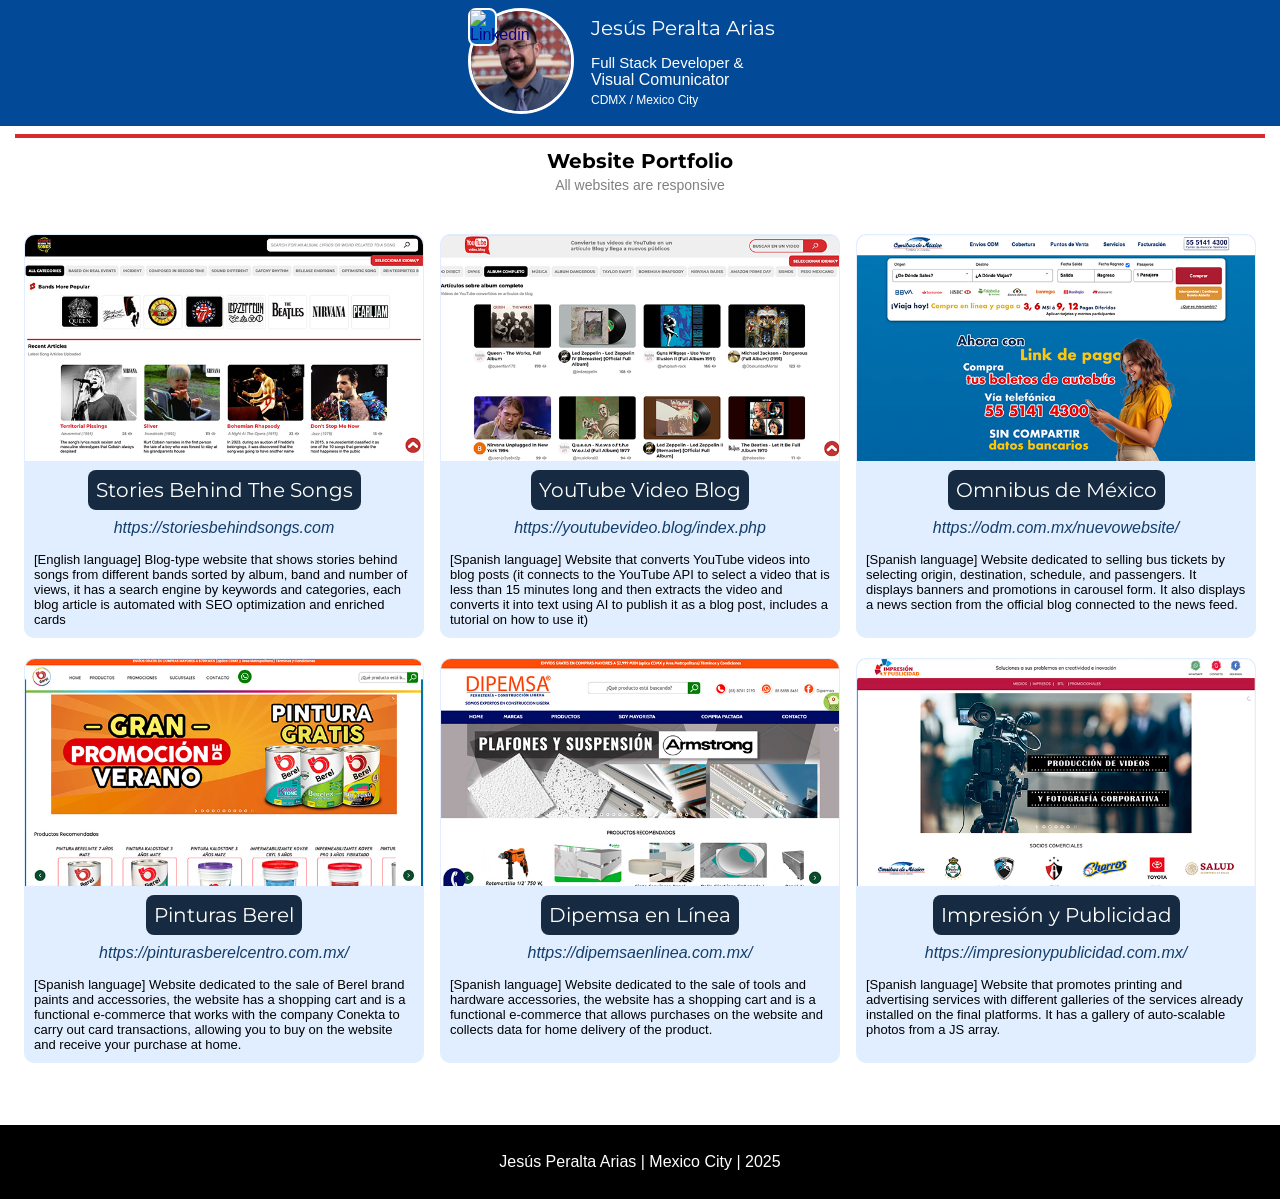
==== index.html @ 1875f081 "first version" ====
<!DOCTYPE html>
<html>
<head>
	<meta charset="utf-8">
	<meta name="viewport" content="width=device-width, initial-scale=1">
	<meta name="robots" content="noindex">
	<title>Jesus Peralta - Portfolio Fullstack Web Developer & Desing</title>
</head>
<style type="text/css">
	@import url('https://fonts.googleapis.com/css2?family=Montserrat:wght@700&family=Open+Sans&display=swap');

	body{margin: 0px;text-align: center;font-family: Arial,sans-serif;}
	a{text-decoration: none !important;color: darkblue;}
	#contenedor{width: 100%;max-width: 1250px;display: inline-block;}

	.resultado{background-color: white;border-radius: 8px;width: 100%;display: inline-block;max-width: 400px;margin: 8px;}
	.titulo{font-family: 'Montserrat';color: white;font-size: 20px;text-align: center;border-radius: 8px;background-color: #162B41;max-width: 300px;display: inline-table;}
	.res{background-color: #e0eeff;border-radius: 10px;border-collapse: collapse;}
	.description{text-align: left;}
	.linkedin{position: absolute;background-color: #0967c2;border-radius: 8px;width: 25px;border: solid 2px white;}
	#header{background-color: #024997;}
</style>
<body>

<div id="header">
		<table border="0" width="100%" style="max-width: 350px;display: inline-table;color: white;">
			<tr>
				<td width="25%">
					<a class="linkedin" href="https://www.linkedin.com/in/jes%C3%BAs-peralta-a740a5159/" target="blank_">
						<img alt="Linkedin" src="https://storiesbehindsongs.com/resources/linkedin.svg" width="20" height="20">
					</a>

					<img width="100" loading="lazy" alt="Omnibus de México" src="img/perfil.jpg?1" style="border-radius: 100px;border: solid;">
				</td>
				<td width="75%">
					<table border="0" width="100%" style="text-align: left;padding: 0px 10px;">
						<tr>
							<td><div style="font-size: 20px;font-family: 'Montserrat';padding: 10px 0px;">Jesús Peralta Arias</div></td>
						</tr>
						<tr>
							<td><div style="font-size:15px;">Full Stack Developer &</div><div>Visual Comunicator</div></td>
						</tr>
						<tr>
							<td><div style="font-size:12px;">CDMX / Mexico City</div></td>
						</tr>
						<tr height="10">
							<td></td>
						</tr>
					</table>
				</td>
			</tr>
		</table>
</div>

	<div id="contenedor">

	<hr style="border: 2px solid #d62a2f;">
	<table style="display: inline-table;text-align: center;margin-bottom: 30px;">
    <tbody>
        <tr>
        <td><div id="resultados" style="font-weight: bold;font-family: 'Montserrat';font-size: 20px;">Website Portfolio</div></td>
    </tr>
    <tr>
        <td><div id="descripcion" class="desc" style="color: gray;font-size: 14px;">All websites are responsive</div></td>
    </tr>
	</tbody>
	</table>

		<div id="cont" style="margin-bottom: 50px;text-align: center;"> </div>

	</div>

<script type="text/javascript">

let sitios = 
[
{ nombre:"Stories Behind The Songs", 
  url: "https://storiesbehindsongs.com", 
  img:"stories" , 
  text:"[English language] Blog-type website that shows stories behind songs from different bands sorted by album, band and number of views, it has a search engine by keywords and categories, each blog article is automated with SEO optimization and enriched cards"
},{ 
  nombre:"YouTube Video Blog", 
  url: "https://youtubevideo.blog/index.php", 
  img:"youtube" , 
  text:"[Spanish language] Website that converts YouTube videos into blog posts (it connects to the YouTube API to select a video that is less than 15 minutes long and then extracts the video and converts it into text using AI to publish it as a blog post, includes a tutorial on how to use it)"
},{ 
  nombre:"Omnibus de México", 
  url: "https://odm.com.mx/nuevowebsite/", 
  img:"odm" , 
  text:"[Spanish language] Website dedicated to selling bus tickets by selecting origin, destination, schedule, and passengers. It displays banners and promotions in carousel form. It also displays a news section from the official blog connected to the news feed."
},{ 
  nombre:"Pinturas Berel", 
  url: "https://pinturasberelcentro.com.mx/", 
  img:"berel" , 
  text:"[Spanish language] Website dedicated to the sale of Berel brand paints and accessories, the website has a shopping cart and is a functional e-commerce that works with the company Conekta to carry out card transactions, allowing you to buy on the website and receive your purchase at home."
},{ 
  nombre:"Dipemsa en Línea", 
  url: "https://dipemsaenlinea.com.mx/", 
  img:"dipemsa" , 
  text:"[Spanish language] Website dedicated to the sale of tools and hardware accessories, the website has a shopping cart and is a functional e-commerce that allows purchases on the website and collects data for home delivery of the product."
},{ 
  nombre:"Impresión y Publicidad", 
  url: "https://impresionypublicidad.com.mx/", 
  img:"impresion" , 
  text:"[Spanish language] Website that promotes printing and advertising services with different galleries of the services already installed on the final platforms. It has a gallery of auto-scalable photos from a JS array."
}
];


let html = '';

for (var i = 0; i < sitios.length; i++) {
	let nom = sitios[i].nombre;
	let url = sitios[i].url;
	let img = sitios[i].img;
	let text = sitios[i].text;

	html += `<div id="cont" class="resultado valido" idnt="208" style="cursor:pointer;">
	<a href="${url}" target="_blank">
	<table class="res" width="100%" border="0">
                                              <tbody><tr>
                                                <td width="10%">
                                                 
                                                        <img width="100%" loading="lazy" data-orig-src="img/${img}.jpg?2" class="miniatura" alt="${nom}" src="img/${img}.jpg?2" style="border-radius: 10px 10px 0px 0px;position: relative;max-width:400px;"> 
                                                    
                                                </td>
                                              </tr>
                                              <tr>
                                                <td align="left">

                                                    <table border="0" width="100%" style="position:relative;height:170px;">
                                                        <tbody><tr>
                                                            
                                                            <td valign="top" style="text-align:center;">
                                                                        <div class="notranslate titulo" title="${nom}" style="padding: 6px;">${nom}</div>

                                                                <table border="0" style="width: 100%;">
                                                                    <tbody><tr>
                                                                        <td width="70%">
                                                                            <div class="notranslate desc" style="font-style: italic;padding: 6px;color:#133E6C;">${url}</div>
                                                                        </td>
                                                                        
                                                                    </tr>
                                                                    </tbody>
                                                                </table>

                                                                        <div class="description" title="45 important singers of the time gathered to contribute to the fight against hunger in Africa" style="font-family: Arial;color: black;font-size: 13px;padding: 6px;">${text}</div>
                                                                    
                                                                

                                                            </td>
                                                        </tr>
                                                    </tbody></table>

                                                </td>
                                              </tr>                                              
                                            </tbody></table></a></div>`;

}

document.getElementById('cont').innerHTML = html;

</script>
	
<div style="background-color: black;color: white;text-align: center; padding:15px;">
	<table border="0" style="width: 100%;padding: 10px;">
		<tbody><tr>
			<td> Jesús Peralta Arias | Mexico City | 2025 </td>
		</tr>
	</tbody></table>
</div>
</body>
</html>
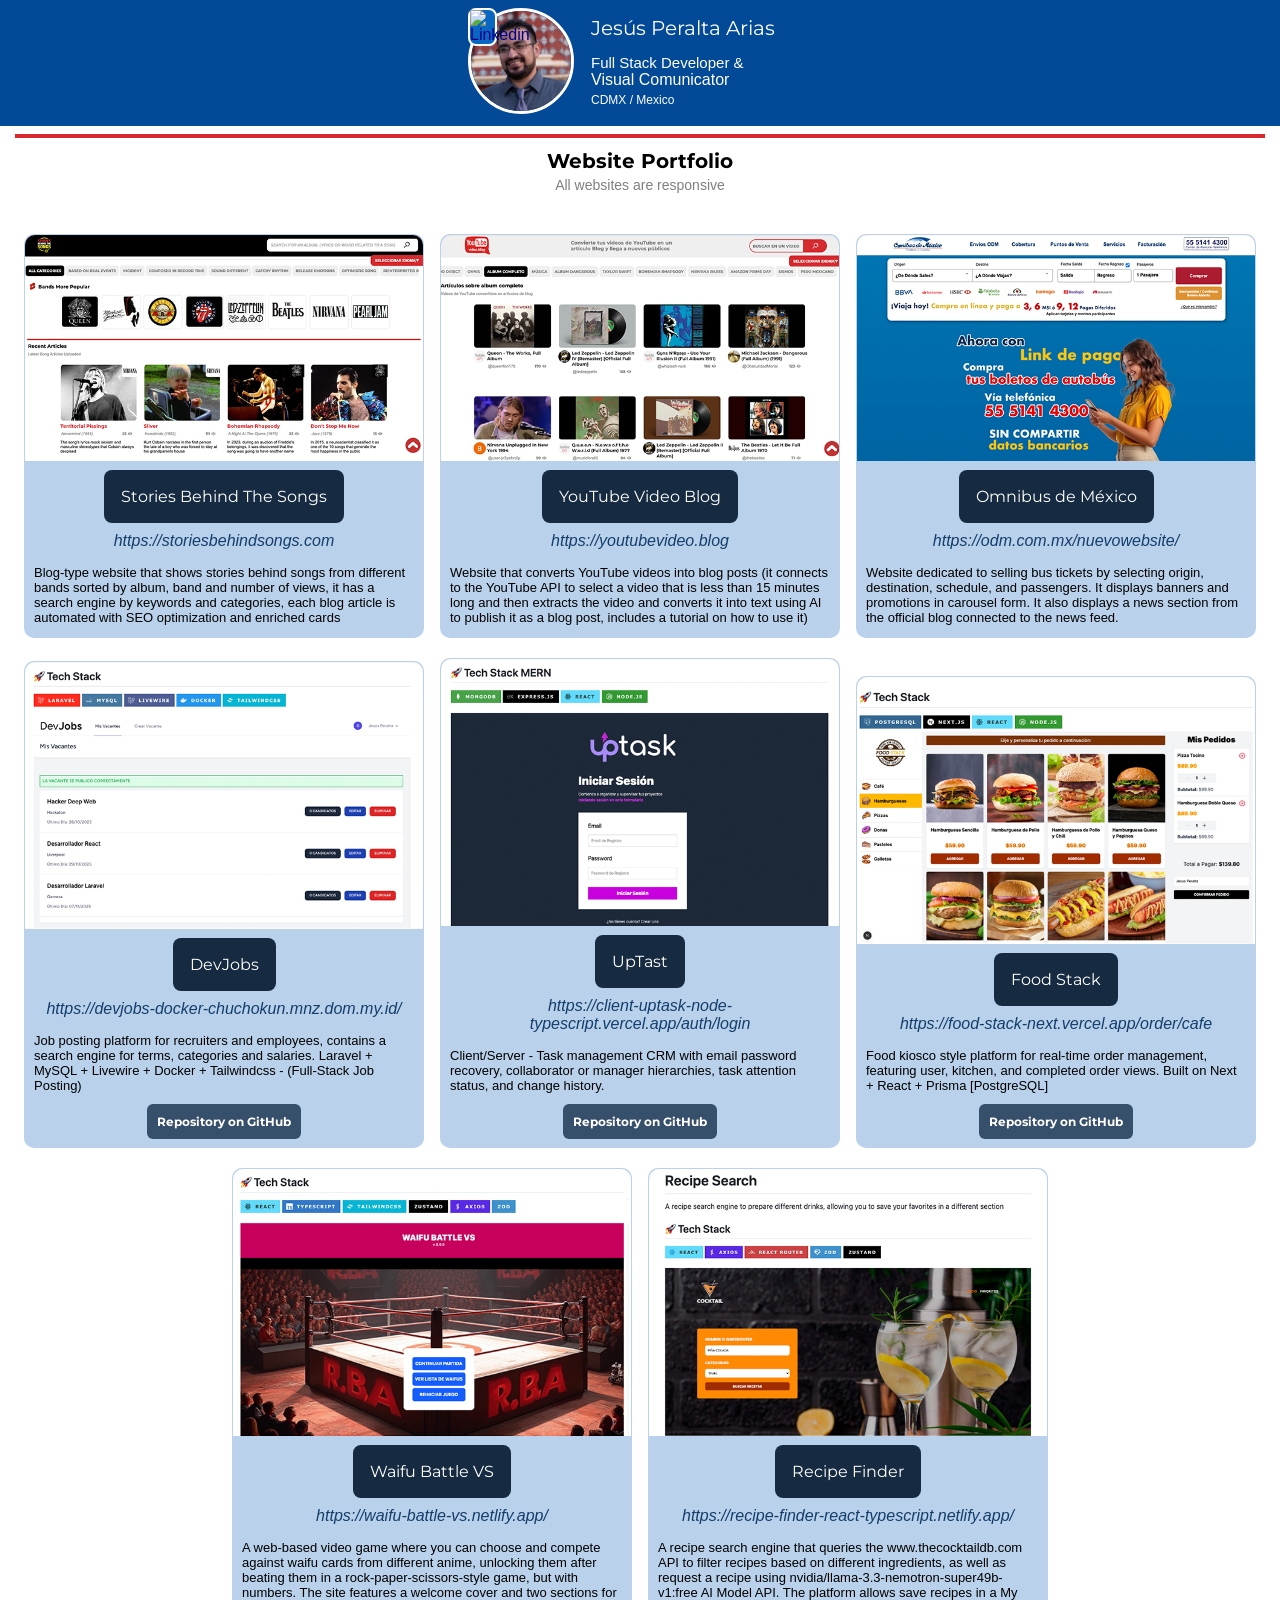
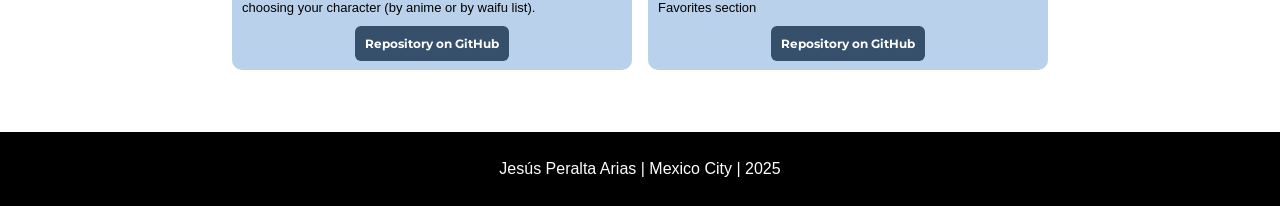
==== commit 5887a524: "new version of portafolio" ====
--- a/index.html
+++ b/index.html
@@ -6,20 +6,7 @@
 	<meta name="robots" content="noindex">
 	<title>Jesus Peralta - Portfolio Fullstack Web Developer & Desing</title>
 </head>
-<style type="text/css">
-	@import url('https://fonts.googleapis.com/css2?family=Montserrat:wght@700&family=Open+Sans&display=swap');
-
-	body{margin: 0px;text-align: center;font-family: Arial,sans-serif;}
-	a{text-decoration: none !important;color: darkblue;}
-	#contenedor{width: 100%;max-width: 1250px;display: inline-block;}
-
-	.resultado{background-color: white;border-radius: 8px;width: 100%;display: inline-block;max-width: 400px;margin: 8px;}
-	.titulo{font-family: 'Montserrat';color: white;font-size: 20px;text-align: center;border-radius: 8px;background-color: #162B41;max-width: 300px;display: inline-table;}
-	.res{background-color: #e0eeff;border-radius: 10px;border-collapse: collapse;}
-	.description{text-align: left;}
-	.linkedin{position: absolute;background-color: #0967c2;border-radius: 8px;width: 25px;border: solid 2px white;}
-	#header{background-color: #024997;}
-</style>
+<link rel="stylesheet" href="css/styles.css">
 <body>
 
 <div id="header">
@@ -41,7 +28,7 @@
 							<td><div style="font-size:15px;">Full Stack Developer &</div><div>Visual Comunicator</div></td>
 						</tr>
 						<tr>
-							<td><div style="font-size:12px;">CDMX / Mexico City</div></td>
+							<td><div style="font-size:12px;">CDMX / Mexico</div></td>
 						</tr>
 						<tr height="10">
 							<td></td>
@@ -70,97 +57,8 @@
 
 	</div>
 
-<script type="text/javascript">
+<script type="text/javascript" src="js/sitios.js"></script>
 
-let sitios = 
-[
-{ nombre:"Stories Behind The Songs", 
-  url: "https://storiesbehindsongs.com", 
-  img:"stories" , 
-  text:"[English language] Blog-type website that shows stories behind songs from different bands sorted by album, band and number of views, it has a search engine by keywords and categories, each blog article is automated with SEO optimization and enriched cards"
-},{ 
-  nombre:"YouTube Video Blog", 
-  url: "https://youtubevideo.blog/index.php", 
-  img:"youtube" , 
-  text:"[Spanish language] Website that converts YouTube videos into blog posts (it connects to the YouTube API to select a video that is less than 15 minutes long and then extracts the video and converts it into text using AI to publish it as a blog post, includes a tutorial on how to use it)"
-},{ 
-  nombre:"Omnibus de México", 
-  url: "https://odm.com.mx/nuevowebsite/", 
-  img:"odm" , 
-  text:"[Spanish language] Website dedicated to selling bus tickets by selecting origin, destination, schedule, and passengers. It displays banners and promotions in carousel form. It also displays a news section from the official blog connected to the news feed."
-},{ 
-  nombre:"Pinturas Berel", 
-  url: "https://pinturasberelcentro.com.mx/", 
-  img:"berel" , 
-  text:"[Spanish language] Website dedicated to the sale of Berel brand paints and accessories, the website has a shopping cart and is a functional e-commerce that works with the company Conekta to carry out card transactions, allowing you to buy on the website and receive your purchase at home."
-},{ 
-  nombre:"Dipemsa en Línea", 
-  url: "https://dipemsaenlinea.com.mx/", 
-  img:"dipemsa" , 
-  text:"[Spanish language] Website dedicated to the sale of tools and hardware accessories, the website has a shopping cart and is a functional e-commerce that allows purchases on the website and collects data for home delivery of the product."
-},{ 
-  nombre:"Impresión y Publicidad", 
-  url: "https://impresionypublicidad.com.mx/", 
-  img:"impresion" , 
-  text:"[Spanish language] Website that promotes printing and advertising services with different galleries of the services already installed on the final platforms. It has a gallery of auto-scalable photos from a JS array."
-}
-];
-
-
-let html = '';
-
-for (var i = 0; i < sitios.length; i++) {
-	let nom = sitios[i].nombre;
-	let url = sitios[i].url;
-	let img = sitios[i].img;
-	let text = sitios[i].text;
-
-	html += `<div id="cont" class="resultado valido" idnt="208" style="cursor:pointer;">
-	<a href="${url}" target="_blank">
-	<table class="res" width="100%" border="0">
-                                              <tbody><tr>
-                                                <td width="10%">
-                                                 
-                                                        <img width="100%" loading="lazy" data-orig-src="img/${img}.jpg?2" class="miniatura" alt="${nom}" src="img/${img}.jpg?2" style="border-radius: 10px 10px 0px 0px;position: relative;max-width:400px;"> 
-                                                    
-                                                </td>
-                                              </tr>
-                                              <tr>
-                                                <td align="left">
-
-                                                    <table border="0" width="100%" style="position:relative;height:170px;">
-                                                        <tbody><tr>
-                                                            
-                                                            <td valign="top" style="text-align:center;">
-                                                                        <div class="notranslate titulo" title="${nom}" style="padding: 6px;">${nom}</div>
-
-                                                                <table border="0" style="width: 100%;">
-                                                                    <tbody><tr>
-                                                                        <td width="70%">
-                                                                            <div class="notranslate desc" style="font-style: italic;padding: 6px;color:#133E6C;">${url}</div>
-                                                                        </td>
-                                                                        
-                                                                    </tr>
-                                                                    </tbody>
-                                                                </table>
-
-                                                                        <div class="description" title="45 important singers of the time gathered to contribute to the fight against hunger in Africa" style="font-family: Arial;color: black;font-size: 13px;padding: 6px;">${text}</div>
-                                                                    
-                                                                
-
-                                                            </td>
-                                                        </tr>
-                                                    </tbody></table>
-
-                                                </td>
-                                              </tr>                                              
-                                            </tbody></table></a></div>`;
-
-}
-
-document.getElementById('cont').innerHTML = html;
-
-</script>
 	
 <div style="background-color: black;color: white;text-align: center; padding:15px;">
 	<table border="0" style="width: 100%;padding: 10px;">
--- a/css/styles.css
+++ b/css/styles.css
@@ -0,0 +1,71 @@
+@import url('https://fonts.googleapis.com/css2?family=Montserrat:wght@700&family=Open+Sans&display=swap');
+
+:root{
+    --fondo-texto: #B9D1EA;
+    --titulo-web: #162B41;
+    --githuburl: #364F6A;
+}
+
+body{margin: 0px;
+    text-align: center;
+    font-family: Arial,sans-serif;
+}
+a{
+    text-decoration: none !important;
+    color: darkblue;
+}
+#contenedor{
+    width: 100%;
+    max-width: 1250px;
+    display: inline-block;
+}
+
+.resultado{
+    background-color: white;
+    border-radius: 8px;
+    width: 100%;
+    display: inline-block;
+    max-width: 400px;
+    margin: 8px;
+}
+.titulo{
+    font-family: 'Montserrat';
+    color: white;
+    font-size: 16px;
+    text-align: center;
+    border-radius: 8px;
+    background-color: var(--titulo-web);
+    max-width: 300px;
+    display: inline-table;
+    padding: 15px;
+}
+.res{
+    background-color: var(--fondo-texto);
+    border-radius: 10px;
+    border-collapse: collapse;
+}
+.description{
+    text-align: left;
+}
+.linkedin{
+    position: absolute;
+    background-color: #0967c2;
+    border-radius: 8px;
+    width: 25px;
+    border: solid 2px white;
+}
+#header{
+    background-color: #024997;
+}
+.github{
+    background-color: var(--githuburl);
+    font-weight: bold;
+    font-family: 'Montserrat',sans-serif;
+    font-size: 12px;
+    padding: 10px;
+    max-width: 300px;
+    display: inline-block;
+    margin: 5px 0px;
+    color: white;
+    border-radius: 6px;
+}
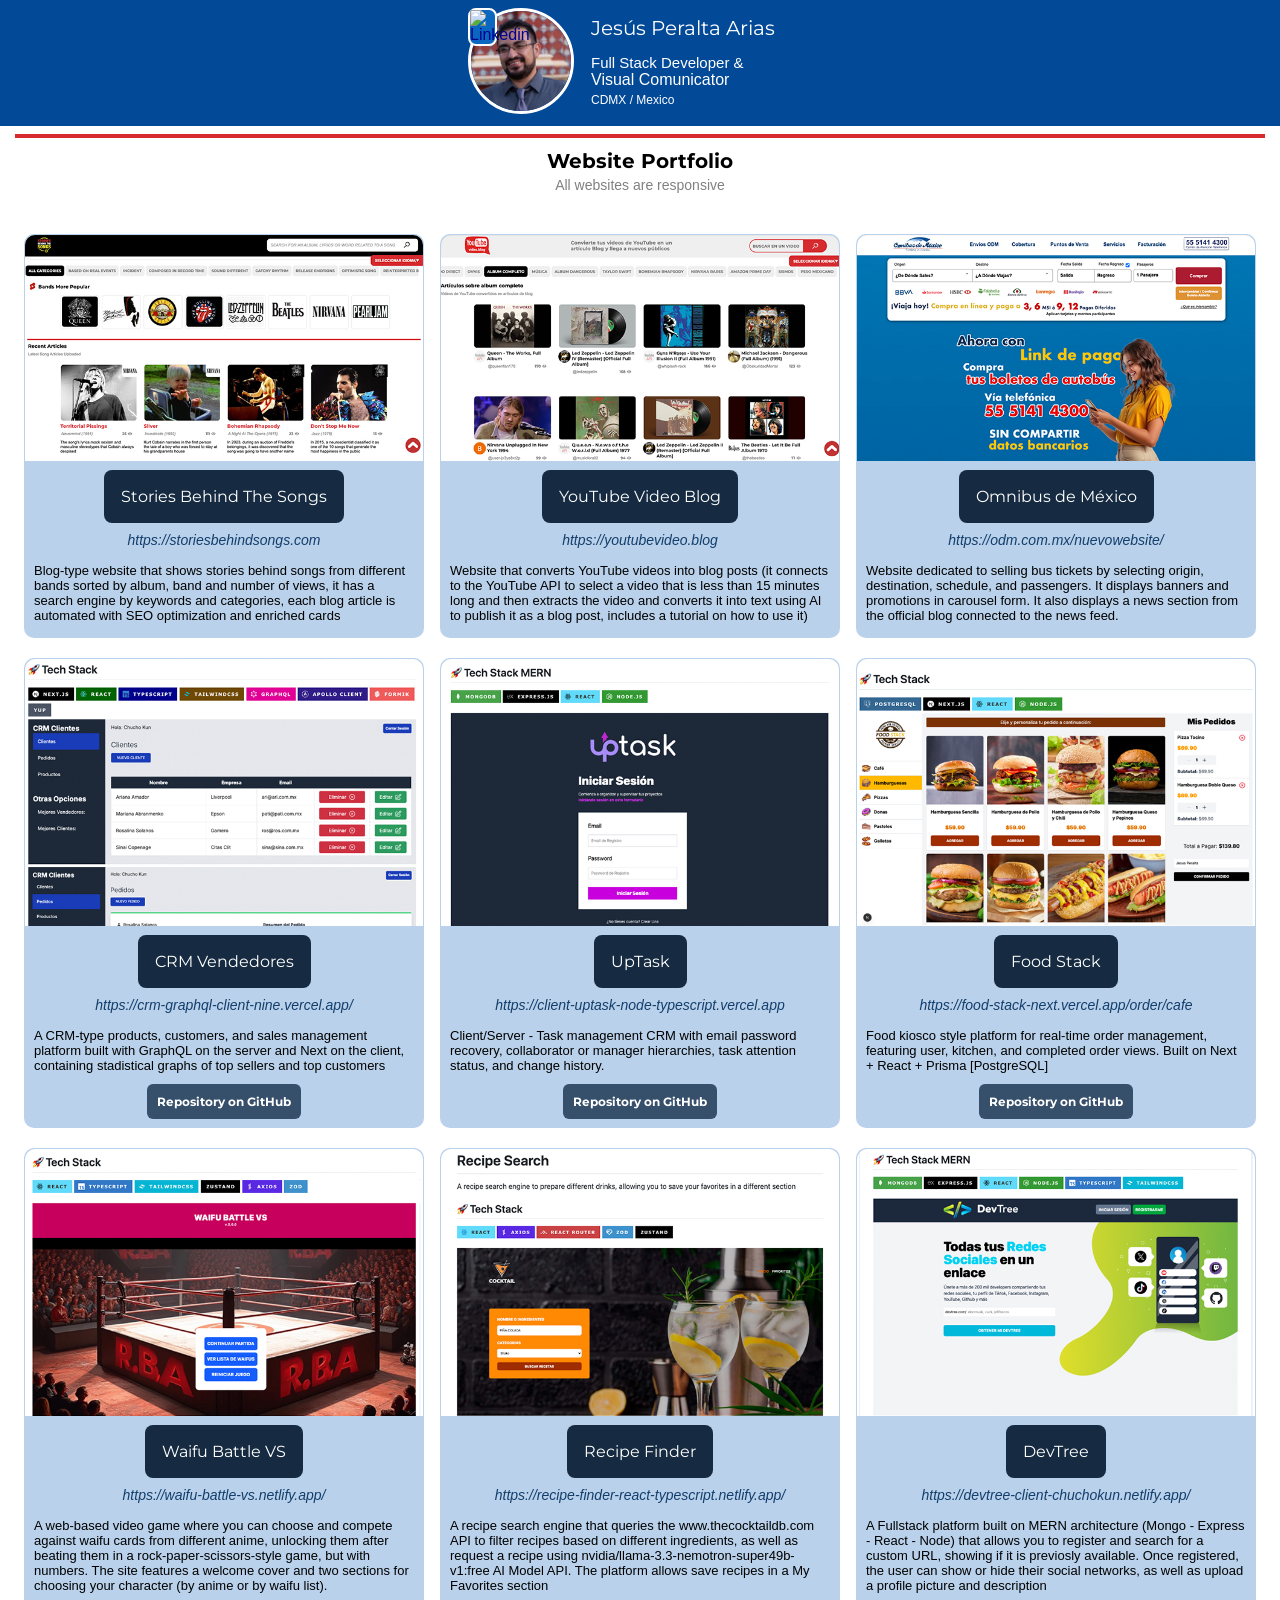
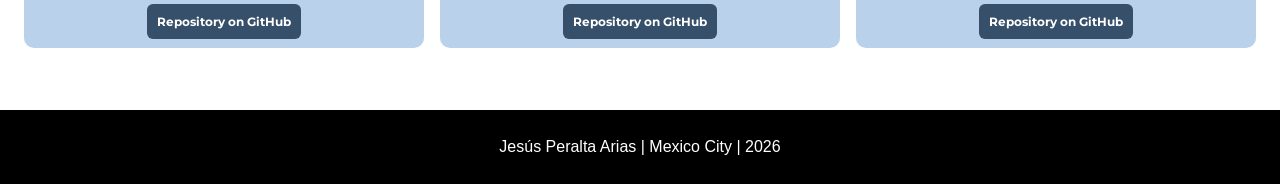
==== commit d00210fb: "new project devtree MERN" ====
--- a/index.html
+++ b/index.html
@@ -63,7 +63,7 @@
 <div style="background-color: black;color: white;text-align: center; padding:15px;">
 	<table border="0" style="width: 100%;padding: 10px;">
 		<tbody><tr>
-			<td> Jesús Peralta Arias | Mexico City | 2025 </td>
+			<td> Jesús Peralta Arias | Mexico City | 2026 </td>
 		</tr>
 	</tbody></table>
 </div>
--- a/css/styles.css
+++ b/css/styles.css
@@ -47,6 +47,11 @@
 .description{
     text-align: left;
 }
+
+.desc{
+    font-size: 14px;
+}
+
 .linkedin{
     position: absolute;
     background-color: #0967c2;
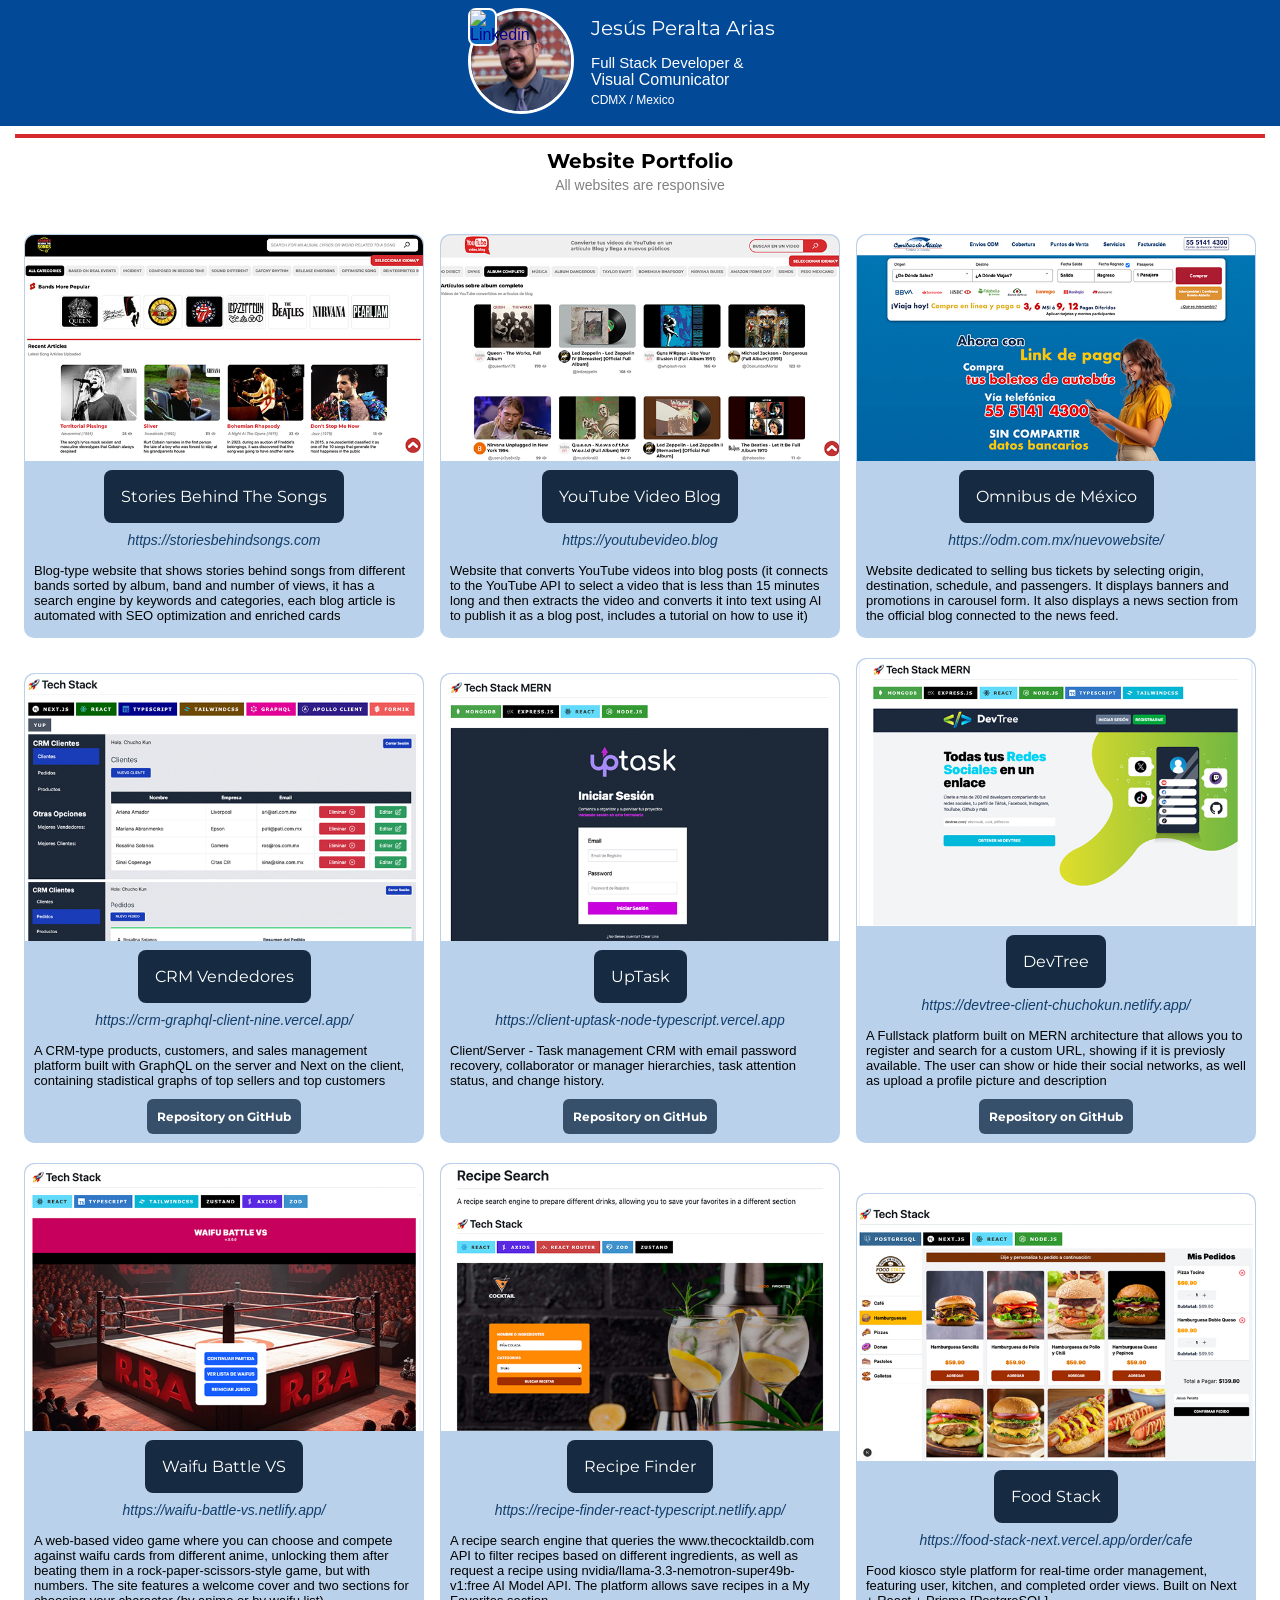
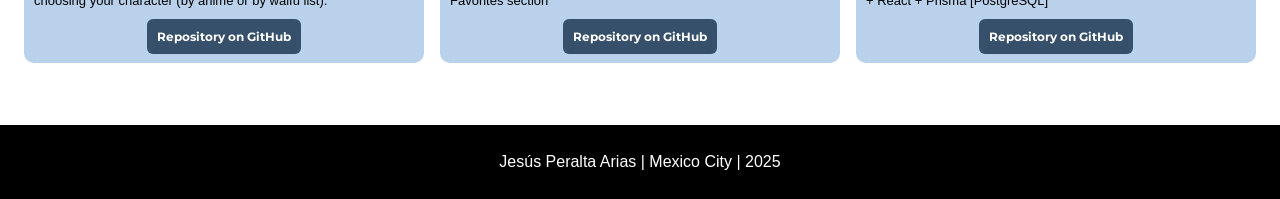
==== commit db43fda4: "favicon included" ====
--- a/index.html
+++ b/index.html
@@ -5,6 +5,8 @@
 	<meta name="viewport" content="width=device-width, initial-scale=1">
 	<meta name="robots" content="noindex">
 	<title>Jesus Peralta - Portfolio Fullstack Web Developer & Desing</title>
+	<link rel="icon" type="image/png" href="img/perfil.jpg?1">
+
 </head>
 <link rel="stylesheet" href="css/styles.css">
 <body>
@@ -13,7 +15,7 @@
 		<table border="0" width="100%" style="max-width: 350px;display: inline-table;color: white;">
 			<tr>
 				<td width="25%">
-					<a class="linkedin" href="https://www.linkedin.com/in/jes%C3%BAs-peralta-a740a5159/" target="blank_">
+					<a class="linkedin" href="https://www.linkedin.com/in/jesus-peralta-arias/" target="blank_">
 						<img alt="Linkedin" src="https://storiesbehindsongs.com/resources/linkedin.svg" width="20" height="20">
 					</a>
 
@@ -63,40 +65,9 @@
 <div style="background-color: black;color: white;text-align: center; padding:15px;">
 	<table border="0" style="width: 100%;padding: 10px;">
 		<tbody><tr>
-			<td> Jesús Peralta Arias | Mexico City | 2026 </td>
+			<td> Jesús Peralta Arias | Mexico City | 2025 </td>
 		</tr>
 	</tbody></table>
 </div>
 </body>
-</html>
-
-
-
-
-
-
-
-
-
-
-
-
-
-
-
-
-
-
-
-
-
-
-
-
-
-
-
-
-
-
-
+</html>
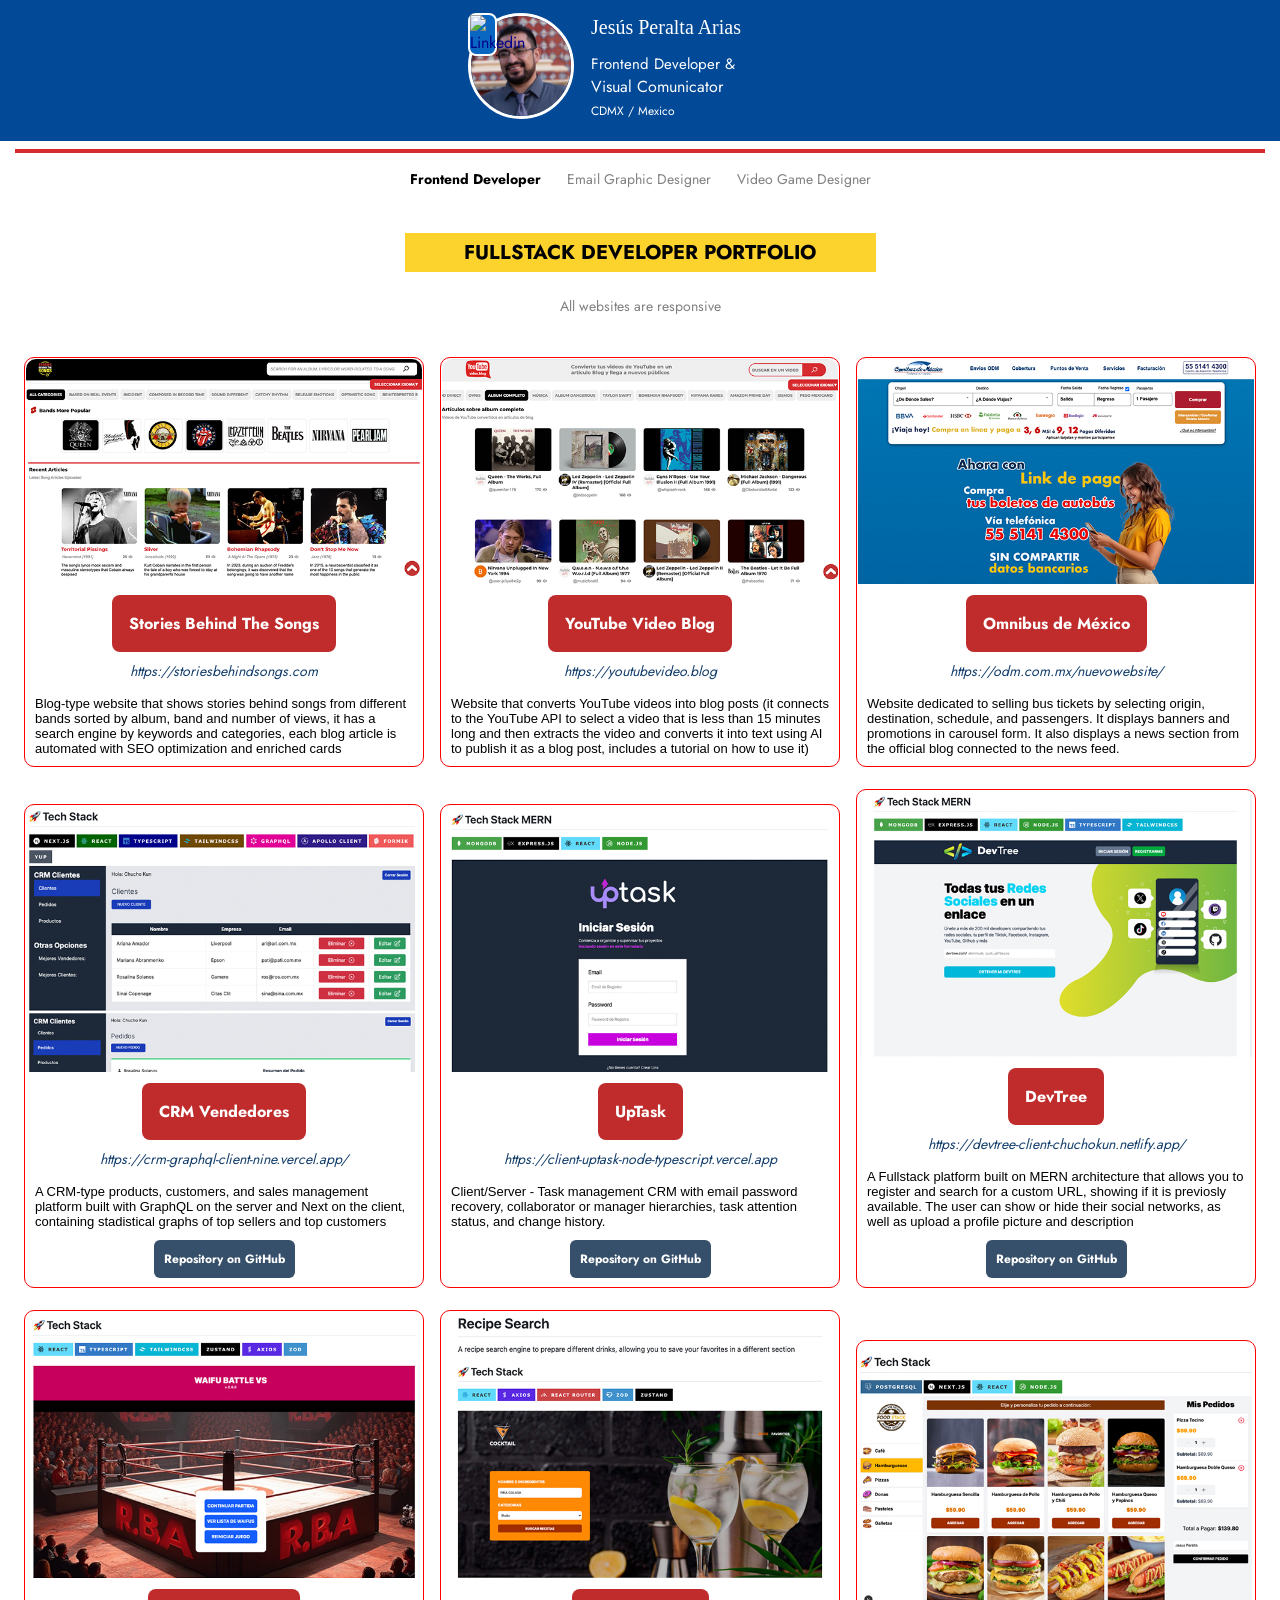
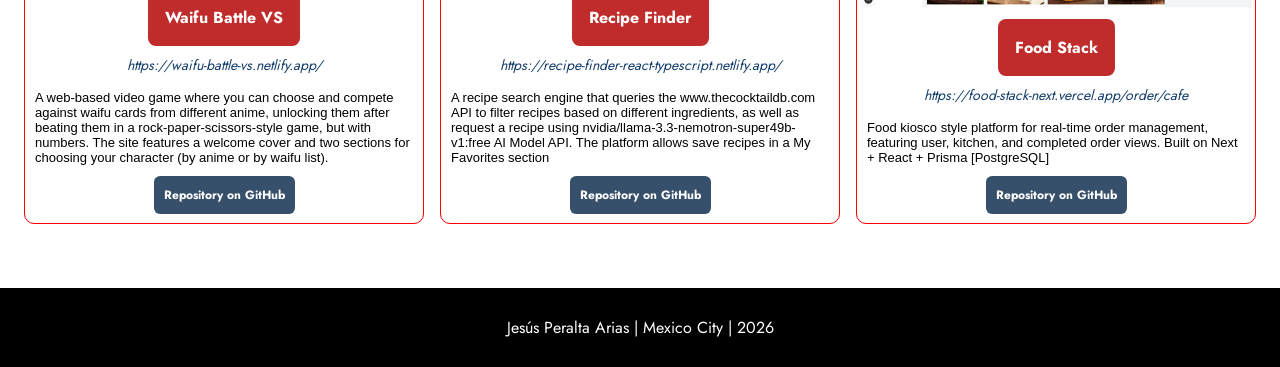
==== commit 05d4fd65: "new section and design" ====
--- a/index.html
+++ b/index.html
@@ -27,7 +27,7 @@
 							<td><div style="font-size: 20px;font-family: 'Montserrat';padding: 10px 0px;">Jesús Peralta Arias</div></td>
 						</tr>
 						<tr>
-							<td><div style="font-size:15px;">Full Stack Developer &</div><div>Visual Comunicator</div></td>
+							<td><div style="font-size:15px;">Frontend Developer &</div><div>Visual Comunicator</div></td>
 						</tr>
 						<tr>
 							<td><div style="font-size:12px;">CDMX / Mexico</div></td>
@@ -46,8 +46,17 @@
 	<hr style="border: 2px solid #d62a2f;">
 	<table style="display: inline-table;text-align: center;margin-bottom: 30px;">
     <tbody>
+		<tr>
+			<td>
+				<nav class="nav-menu">
+                    <a href="/"><div class="seleccionado">Frontend Developer</div></a>
+                    <a href="/mailing.html"><div>Email Graphic Designer</div></a>
+					<a href="/gaming.html"><div>Video Game Designer</div></a>
+                </nav>
+			</td>
+		</tr>
         <tr>
-        <td><div id="resultados" style="font-weight: bold;font-family: 'Montserrat';font-size: 20px;">Website Portfolio</div></td>
+        <td><p class="seccion">Fullstack Developer Portfolio</p></td>
     </tr>
     <tr>
         <td><div id="descripcion" class="desc" style="color: gray;font-size: 14px;">All websites are responsive</div></td>
@@ -61,11 +70,10 @@
 
 <script type="text/javascript" src="js/sitios.js"></script>
 
-	
 <div style="background-color: black;color: white;text-align: center; padding:15px;">
 	<table border="0" style="width: 100%;padding: 10px;">
 		<tbody><tr>
-			<td> Jesús Peralta Arias | Mexico City | 2025 </td>
+			<td> Jesús Peralta Arias | Mexico City | 2026 </td>
 		</tr>
 	</tbody></table>
 </div>
--- a/css/styles.css
+++ b/css/styles.css
@@ -1,14 +1,19 @@
-@import url('https://fonts.googleapis.com/css2?family=Montserrat:wght@700&family=Open+Sans&display=swap');
+@font-face {
+	font-family: "Jost";
+	src: url("fonts/Jost-VariableFont_wght.ttf") format("truetype");
+	font-weight: 100 900;
+	font-display: swap;
+}
 
 :root{
     --fondo-texto: #B9D1EA;
-    --titulo-web: #162B41;
+    --titulo-web: #BF2C2B;
     --githuburl: #364F6A;
 }
 
 body{margin: 0px;
     text-align: center;
-    font-family: Arial,sans-serif;
+    font-family: 'Jost',sans-serif;
 }
 a{
     text-decoration: none !important;
@@ -20,6 +25,48 @@
     display: inline-block;
 }
 
+.nav-menu {
+    font-size: 14px;
+    display: flex;
+    flex-direction: row;
+    gap: 1rem;
+    margin-bottom: 15px;
+}
+
+.nav-menu div {
+    color: gray;
+    padding: 5px;
+}
+
+@media (max-width: 300px) {
+    .nav-menu {
+        flex-direction: column;
+        align-items: flex-start;
+    }
+}
+
+.seccion {
+    color: black;
+    padding: 5px 0px;
+    display: inline-block;
+    text-transform: uppercase;
+    background-color: #FCD22D;
+    font-family: "Jost", sans-serif;
+    font-weight: bold;
+    width: 100%;
+    max-width: 500px;
+    font-size: 20px;
+}
+
+.seleccionado {
+    font-weight: bold;
+    color: black !important;
+}
+
+.nav-menu div:hover {
+    text-decoration: underline;
+}
+
 .resultado{
     background-color: white;
     border-radius: 8px;
@@ -29,7 +76,7 @@
     margin: 8px;
 }
 .titulo{
-    font-family: 'Montserrat';
+    font-family: 'Jost';
     color: white;
     font-size: 16px;
     text-align: center;
@@ -38,11 +85,13 @@
     max-width: 300px;
     display: inline-table;
     padding: 15px;
+    font-weight: bold;
 }
 .res{
-    background-color: var(--fondo-texto);
     border-radius: 10px;
     border-collapse: collapse;
+    border: solid red 1px;
+    display: block;
 }
 .description{
     text-align: left;
@@ -62,10 +111,17 @@
 #header{
     background-color: #024997;
 }
+#header-mailing {
+    background-color: #388328;
+}
+
+#header-videogame {
+    background-color:black;
+}
 .github{
     background-color: var(--githuburl);
     font-weight: bold;
-    font-family: 'Montserrat',sans-serif;
+    font-family: 'Jost',sans-serif;
     font-size: 12px;
     padding: 10px;
     max-width: 300px;
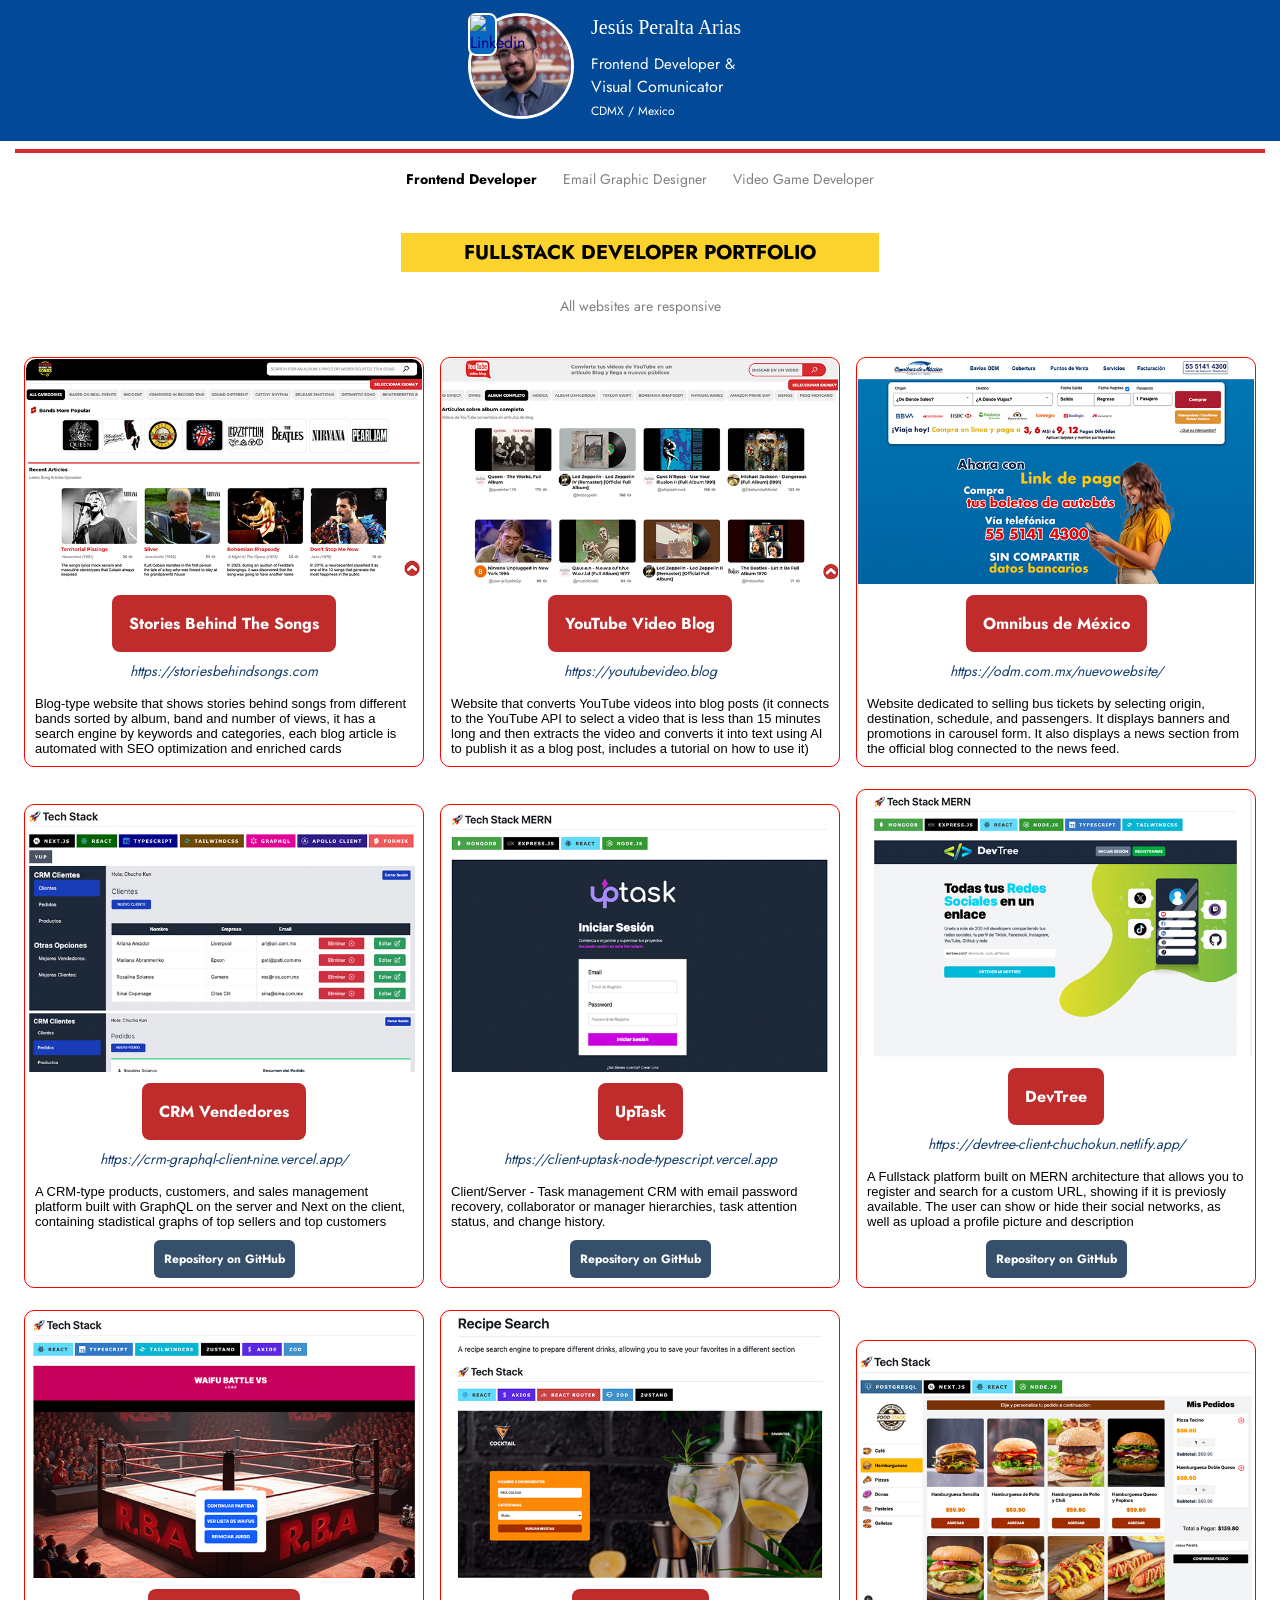
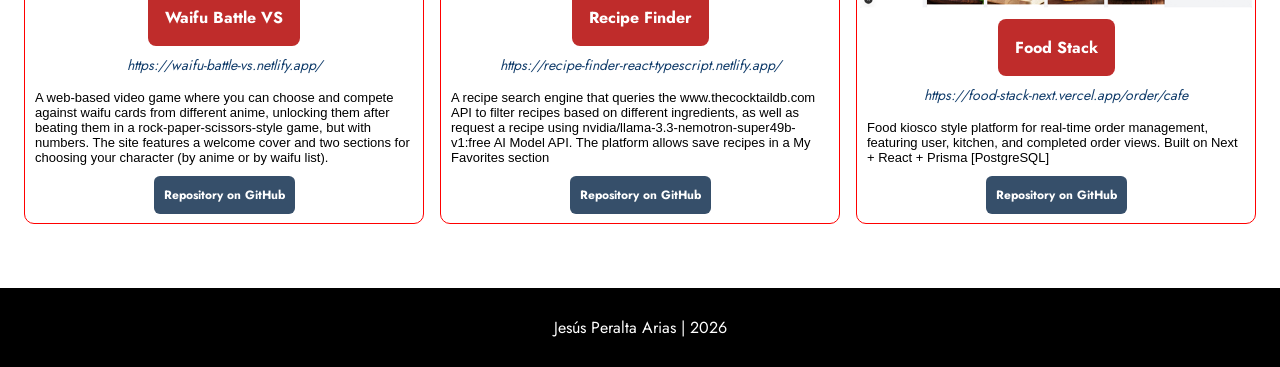
==== commit 61c8c42c: "fix desing for developer" ====
--- a/index.html
+++ b/index.html
@@ -51,7 +51,7 @@
 				<nav class="nav-menu">
                     <a href="/"><div class="seleccionado">Frontend Developer</div></a>
                     <a href="/mailing.html"><div>Email Graphic Designer</div></a>
-					<a href="/gaming.html"><div>Video Game Designer</div></a>
+					<a href="/gaming.html"><div>Video Game Developer</div></a>
                 </nav>
 			</td>
 		</tr>
@@ -73,7 +73,7 @@
 <div style="background-color: black;color: white;text-align: center; padding:15px;">
 	<table border="0" style="width: 100%;padding: 10px;">
 		<tbody><tr>
-			<td> Jesús Peralta Arias | Mexico City | 2026 </td>
+			<td> Jesús Peralta Arias | 2026 </td>
 		</tr>
 	</tbody></table>
 </div>
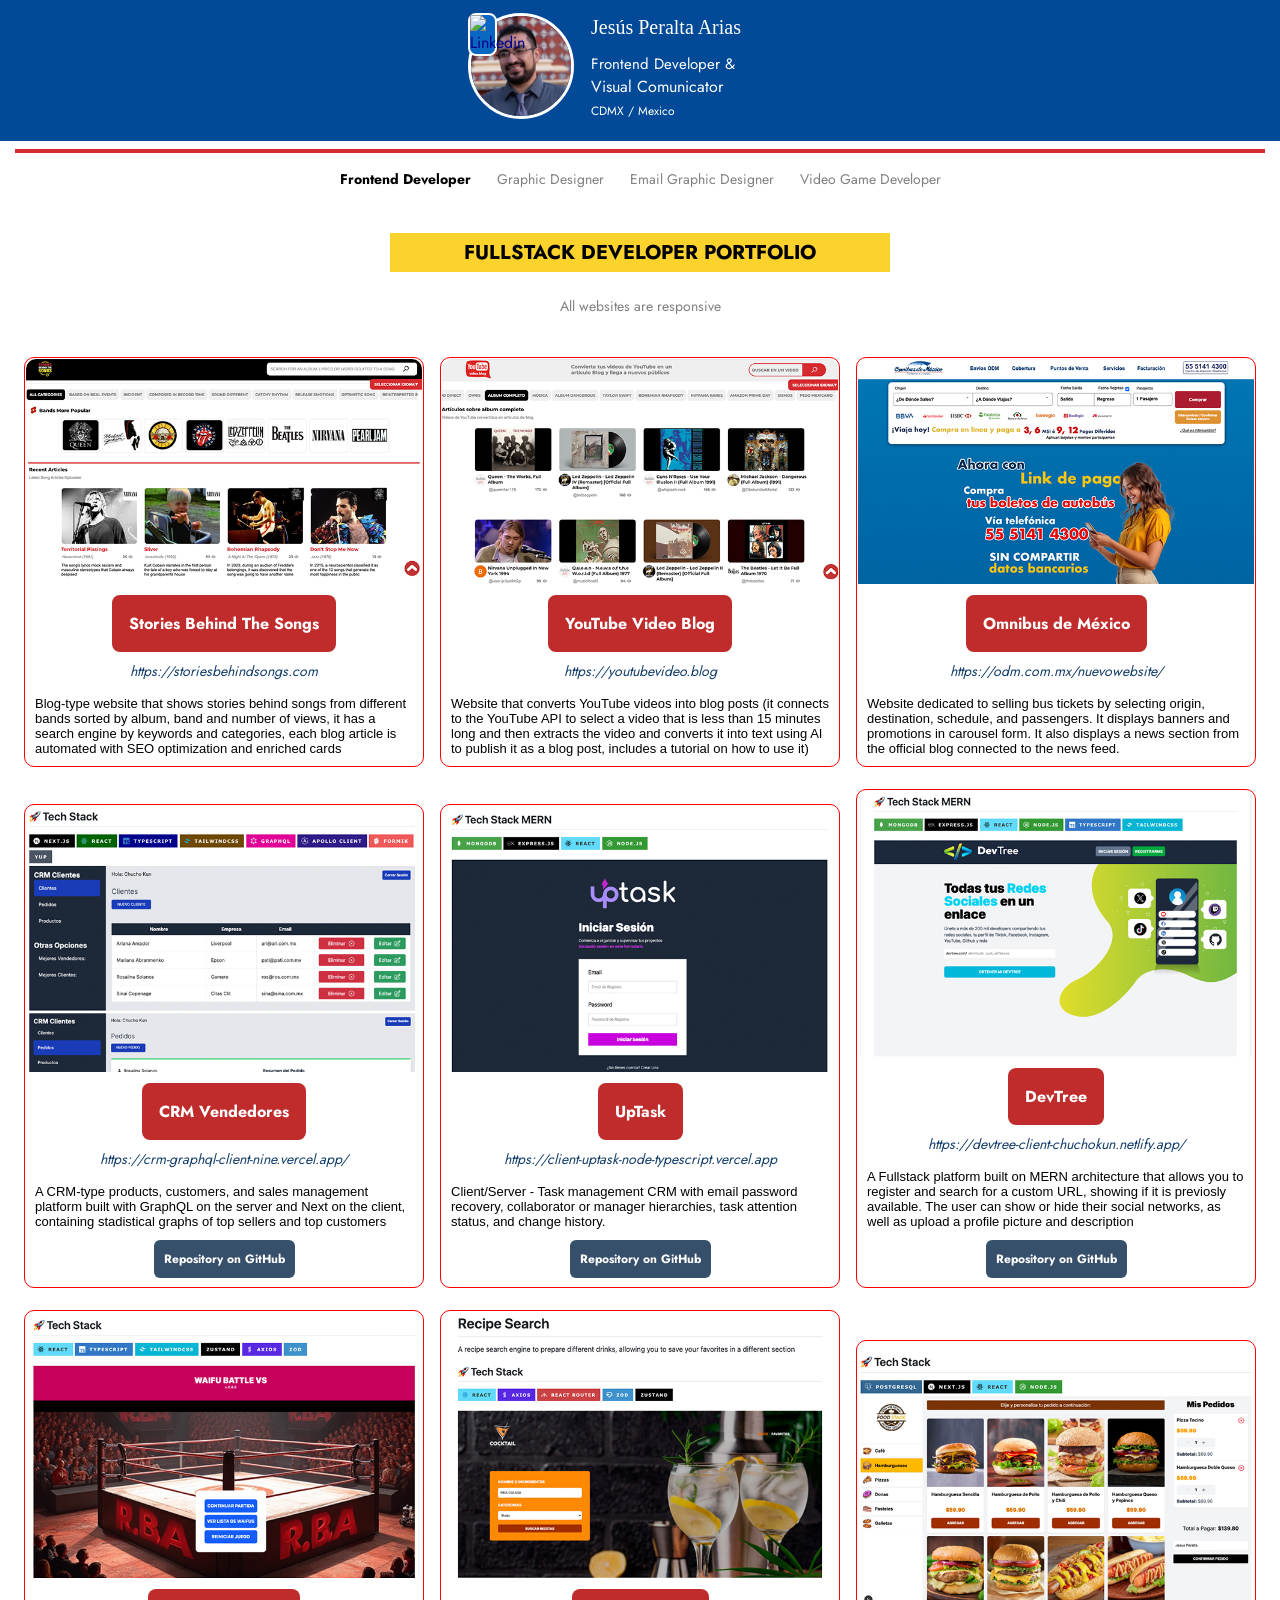
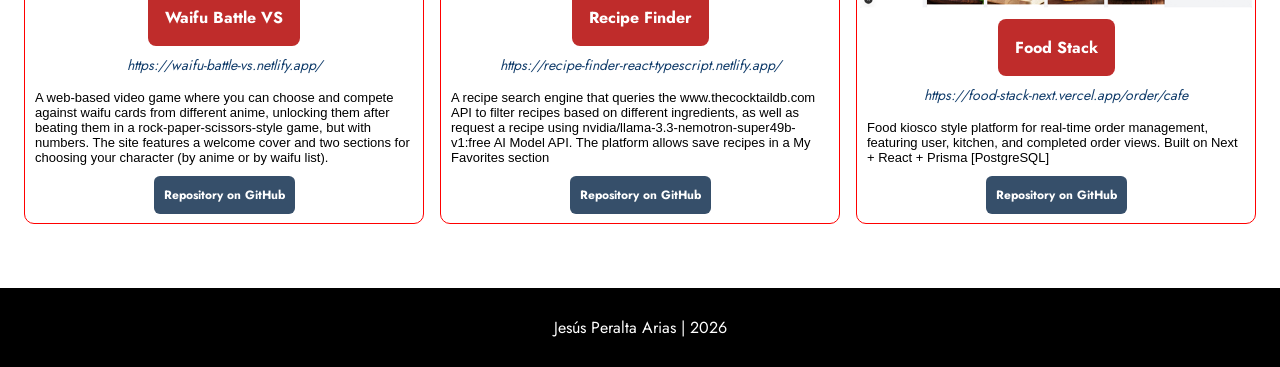
==== commit b96d5f30: "Graphic Designer added" ====
--- a/index.html
+++ b/index.html
@@ -50,6 +50,7 @@
 			<td>
 				<nav class="nav-menu">
                     <a href="/"><div class="seleccionado">Frontend Developer</div></a>
+                    <a href="/design.html"><div>Graphic Designer</div></a>
                     <a href="/mailing.html"><div>Email Graphic Designer</div></a>
 					<a href="/gaming.html"><div>Video Game Developer</div></a>
                 </nav>
--- a/css/styles.css
+++ b/css/styles.css
@@ -118,6 +118,11 @@
 #header-videogame {
     background-color:black;
 }
+
+#header-design {
+    background-color:#d43c0a;
+}
+
 .github{
     background-color: var(--githuburl);
     font-weight: bold;
@@ -129,4 +134,15 @@
     margin: 5px 0px;
     color: white;
     border-radius: 6px;
+}
+
+.download {
+    border: solid #bf2c2b 2px;
+    padding: 15px;
+    border-radius: 30px;
+    position: relative;
+    margin-top: 23px;
+    font-weight: bold;
+    color: #bf2c2b;
+    font-size: 12px;
 }
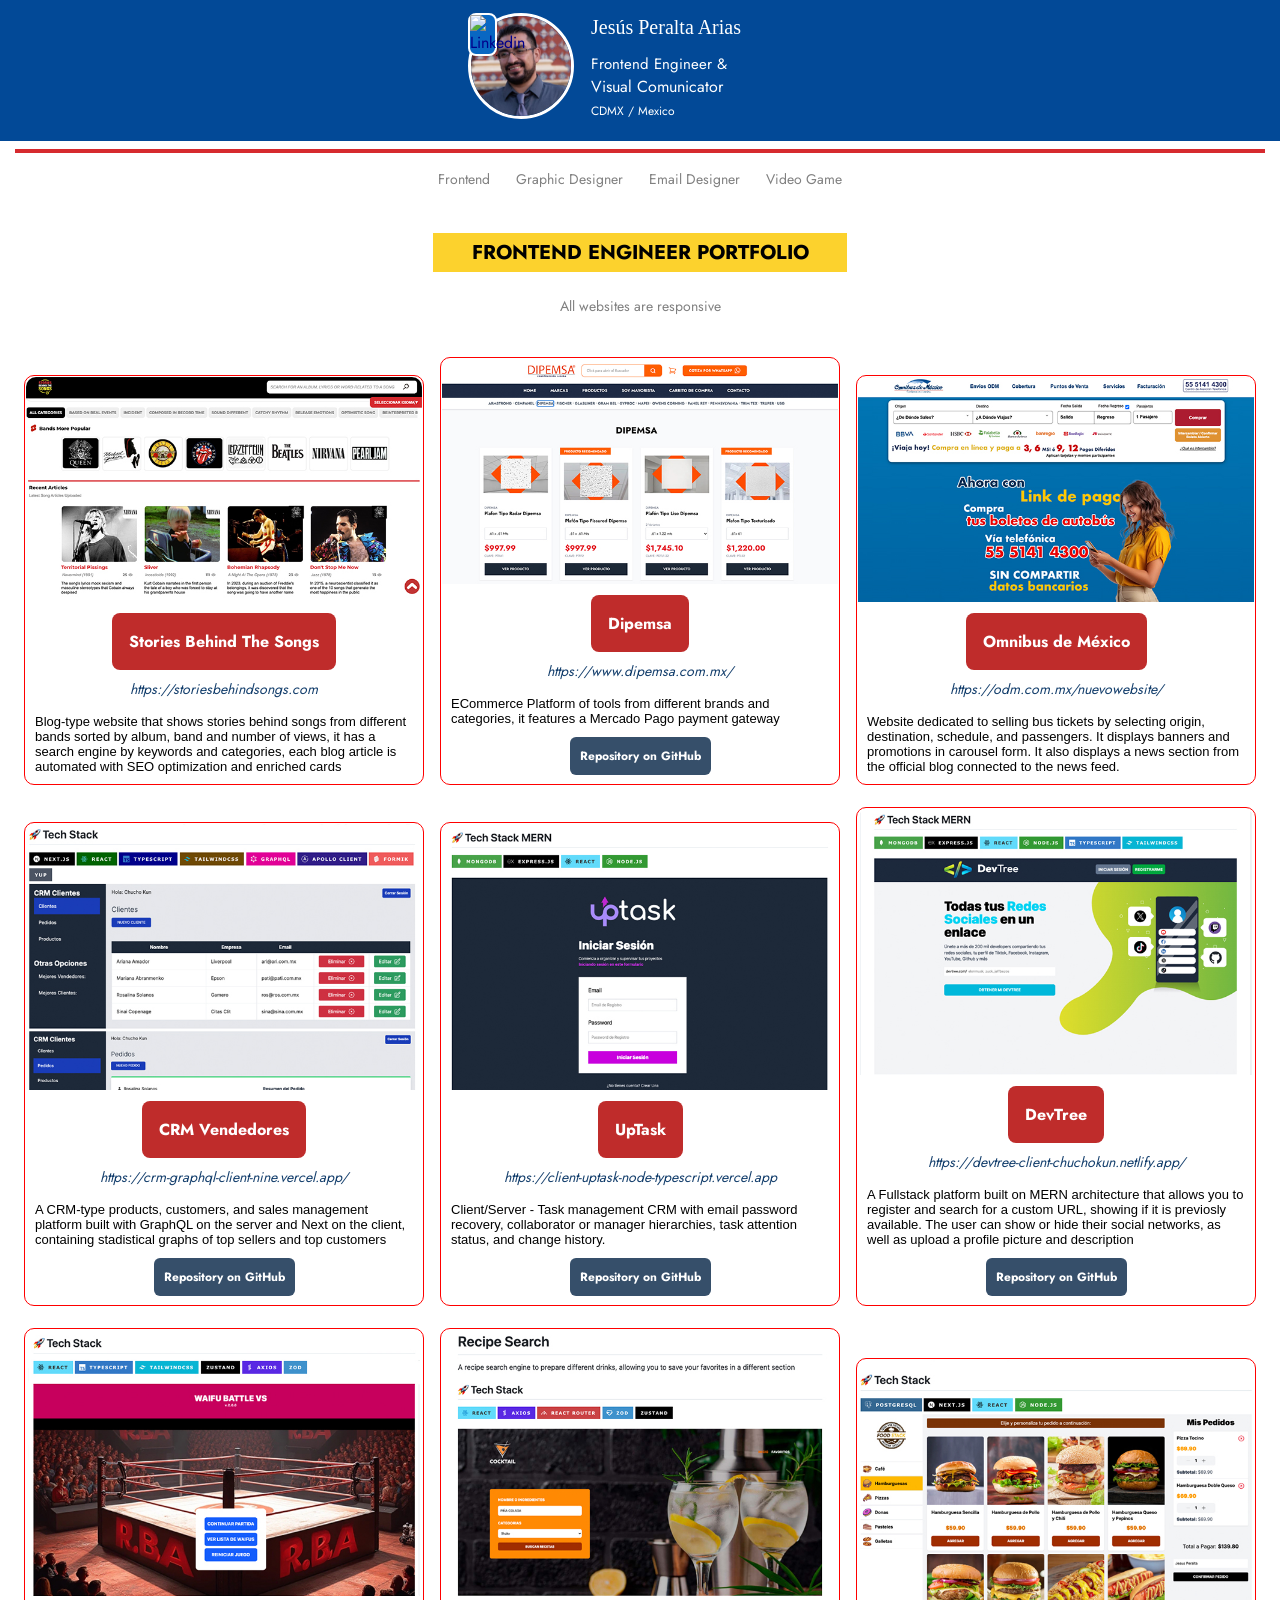
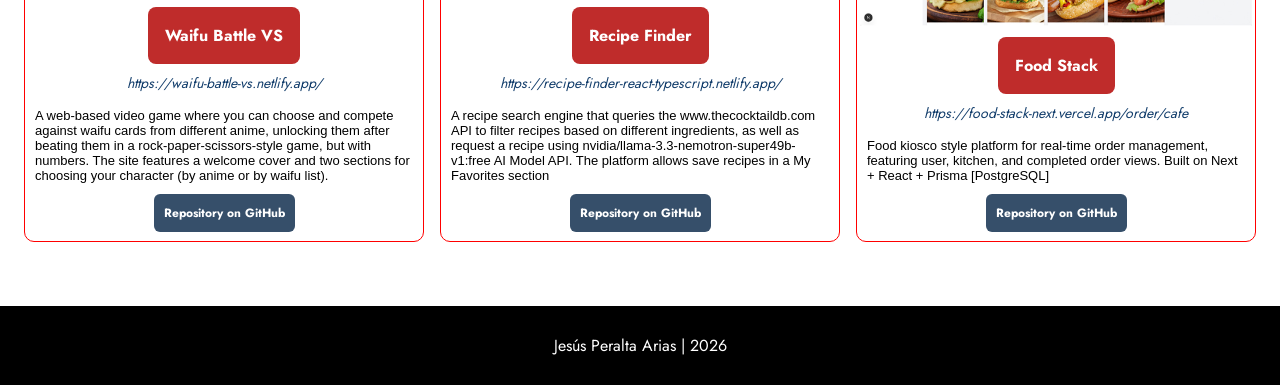
==== commit 7157db0b: "Frontend Engineer" ====
--- a/index.html
+++ b/index.html
@@ -4,7 +4,7 @@
 	<meta charset="utf-8">
 	<meta name="viewport" content="width=device-width, initial-scale=1">
 	<meta name="robots" content="noindex">
-	<title>Jesus Peralta - Portfolio Fullstack Web Developer & Desing</title>
+	<title>Jesus Peralta - Portfolio Frontend Engineer & Designer</title>
 	<link rel="icon" type="image/png" href="img/perfil.jpg?1">
 
 </head>
@@ -27,7 +27,7 @@
 							<td><div style="font-size: 20px;font-family: 'Montserrat';padding: 10px 0px;">Jesús Peralta Arias</div></td>
 						</tr>
 						<tr>
-							<td><div style="font-size:15px;">Frontend Developer &</div><div>Visual Comunicator</div></td>
+							<td><div style="font-size:15px;">Frontend Engineer &</div><div>Visual Comunicator</div></td>
 						</tr>
 						<tr>
 							<td><div style="font-size:12px;">CDMX / Mexico</div></td>
@@ -47,17 +47,10 @@
 	<table style="display: inline-table;text-align: center;margin-bottom: 30px;">
     <tbody>
 		<tr>
-			<td>
-				<nav class="nav-menu">
-                    <a href="/"><div class="seleccionado">Frontend Developer</div></a>
-                    <a href="/design.html"><div>Graphic Designer</div></a>
-                    <a href="/mailing.html"><div>Email Graphic Designer</div></a>
-					<a href="/gaming.html"><div>Video Game Developer</div></a>
-                </nav>
-			</td>
+			<td id="nav"></td>
 		</tr>
         <tr>
-        <td><p class="seccion">Fullstack Developer Portfolio</p></td>
+        <td><p class="seccion">Frontend Engineer Portfolio</p></td>
     </tr>
     <tr>
         <td><div id="descripcion" class="desc" style="color: gray;font-size: 14px;">All websites are responsive</div></td>
@@ -70,6 +63,7 @@
 	</div>
 
 <script type="text/javascript" src="js/sitios.js"></script>
+<script type="text/javascript" src="js/nav.js"></script>
 
 <div style="background-color: black;color: white;text-align: center; padding:15px;">
 	<table border="0" style="width: 100%;padding: 10px;">
--- a/css/styles.css
+++ b/css/styles.css
@@ -120,7 +120,7 @@
 }
 
 #header-design {
-    background-color:#d43c0a;
+    background-color:#9f201f;
 }
 
 .github{
